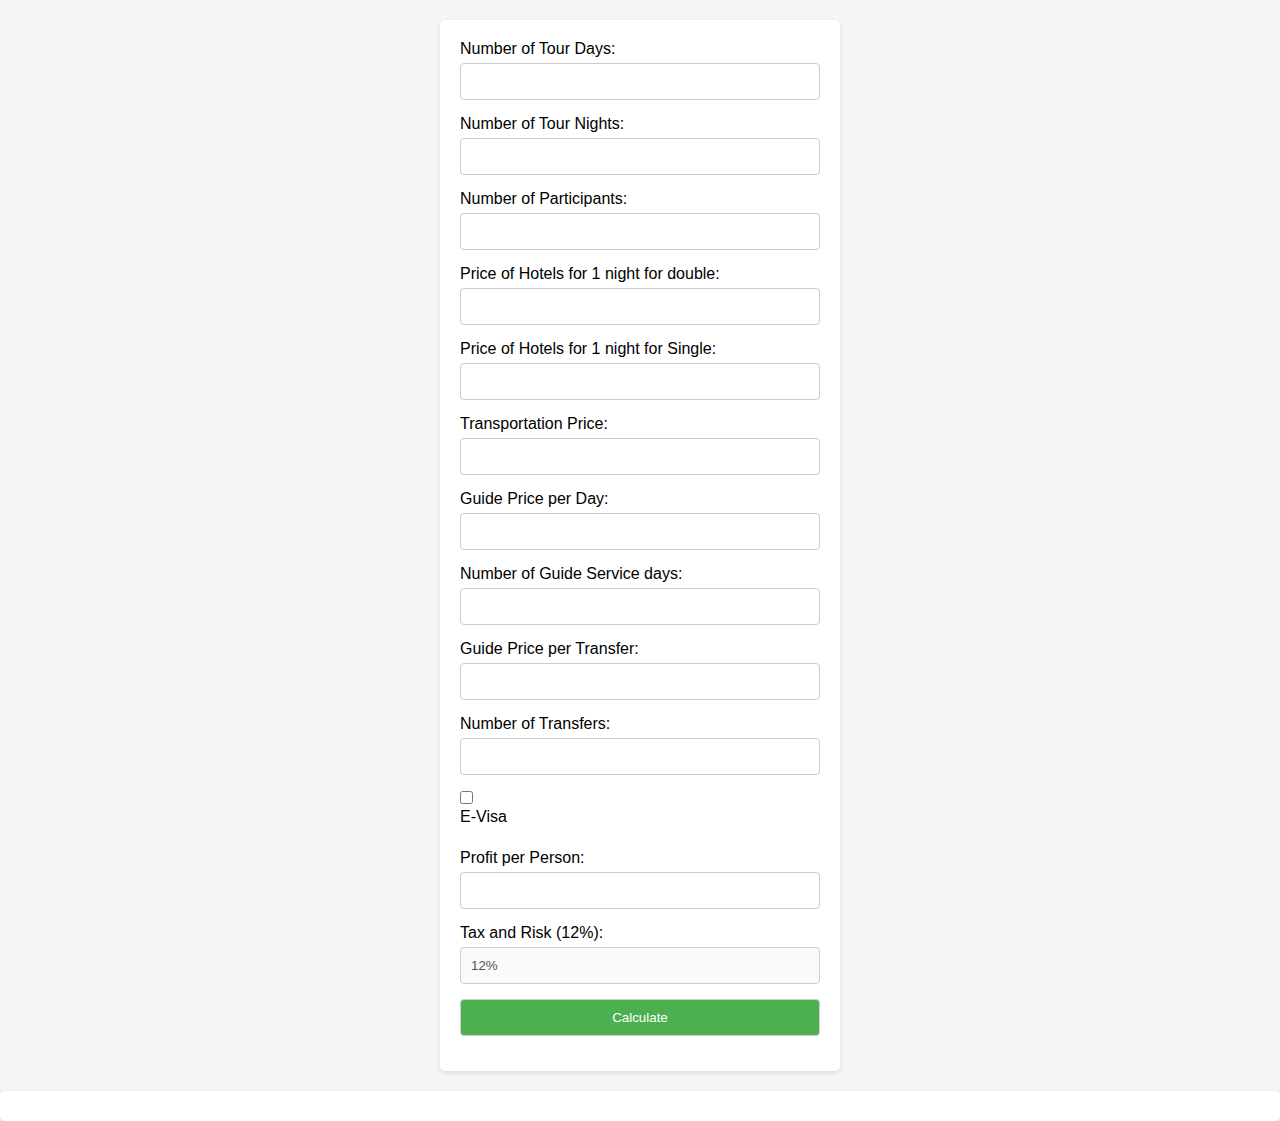
==== index.html @ 92c6bc34 "files" ====
<!DOCTYPE html>
<html lang="en">
  <head>
    <meta charset="UTF-8" />
    <meta name="viewport" content="width=device-width, initial-scale=1.0" />
    <title>Document</title>
    <link rel="stylesheet" href="style.css" />
  </head>
  <body>
    <form action="#" method="POST" id="tourForm">
      <label for="tourDays">Number of Tour Days:</label>
      <input type="number" id="tourDays" name="tourDays" /><br />

      <label for="tourNights">Number of Tour Nights:</label>
      <input type="number" id="tourNights" name="tourNights" /><br />

      <label for="numberOfParticipants">Number of Participants:</label>
      <input
        type="number"
        id="numberOfParticipants"
        name="numberOfParticipants"
      /><br />

      <label for="hotelPriceDouble"
        >Price of Hotels for 1 night for double:</label
      >
      <input
        type="number"
        id="hotelPriceDouble"
        name="hotelPriceDouble"
      /><br />

      <label for="hotelPriceSingle"
        >Price of Hotels for 1 night for Single:</label
      >
      <input
        type="number"
        id="hotelPriceSingle"
        name="hotelPriceSingle"
      /><br />

      <label for="transportationPrice">Transportation Price:</label>
      <input
        type="number"
        id="transportationPrice"
        name="transportationPrice"
      /><br />

      <label for="guidePricePerDay">Guide Price per Day:</label>
      <input
        type="number"
        id="guidePricePerDay"
        name="guidePricePerDay"
      /><br />

      <label for="numberOfGuideDays">Number of Guide Service days:</label>
      <input
        type="number"
        id="numberOfGuideDays"
        name="numberOfGuideDays"
      /><br />

      <label for="guidePricePerTransfer">Guide Price per Transfer:</label>
      <input
        type="number"
        id="guidePricePerTransfer"
        name="guidePricePerTransfer"
      /><br />

      <label for="numberOfTransfers">Number of Transfers:</label>
      <input
        type="number"
        id="numberOfTransfers"
        name="numberOfTransfers"
      /><br />

      <input type="checkbox" id="eVisa" name="eVisa" />
      <label for="eVisa">E-Visa</label><br />

      <label for="profitPerPerson">Profit per Person:</label>
      <input type="number" id="profitPerPerson" name="profitPerPerson" /><br />

      <label for="taxAndRisk">Tax and Risk (12%):</label>
      <input
        type="text"
        id="taxAndRisk"
        name="taxAndRisk"
        value="12%"
        disabled
      /><br />

      <button type="submit" class="submit">Calculate</button>
    </form>

    <div id="result">
      <p id="totalCost"></p>
      <p id="singleCost"></p>

      <p id="ss"></p>
      <p id="totalWithProfit"></p>
      <p id="singleWithProfit"></p>
    </div>

    <script src="script.js"></script>
  </body>
</html>
---- style.css ----
/* Reset default browser styles */
* {
  margin: 0;
  padding: 0;
  box-sizing: border-box;
}

body {
  font-family: Arial, sans-serif;
  background-color: #f5f5f5;
}

form {
  max-width: 400px;
  margin: 20px auto;
  padding: 20px;
  background-color: #fff;
  border-radius: 5px;
  box-shadow: 0 2px 5px rgba(0, 0, 0, 0.1);
}

form label {
  display: block;
  margin-bottom: 5px;
}

form input[type="number"],
form input[type="text"],
form button {
  width: 100%;
  padding: 10px;
  margin-bottom: 15px;
  border: 1px solid #ccc;
  border-radius: 4px;
  box-sizing: border-box;
}

form input[type="checkbox"] {
  margin-right: 5px;
}

form button {
  background-color: #4caf50;
  color: #fff;
  cursor: pointer;
}

form button:hover {
  background-color: #45a049;
}

#result {
  margin-top: 20px;
  padding: 10px;
  background-color: #fff;
  border-radius: 5px;
  box-shadow: 0 2px 5px rgba(0, 0, 0, 0.1);
}

#result p {
  margin-bottom: 10px;
}
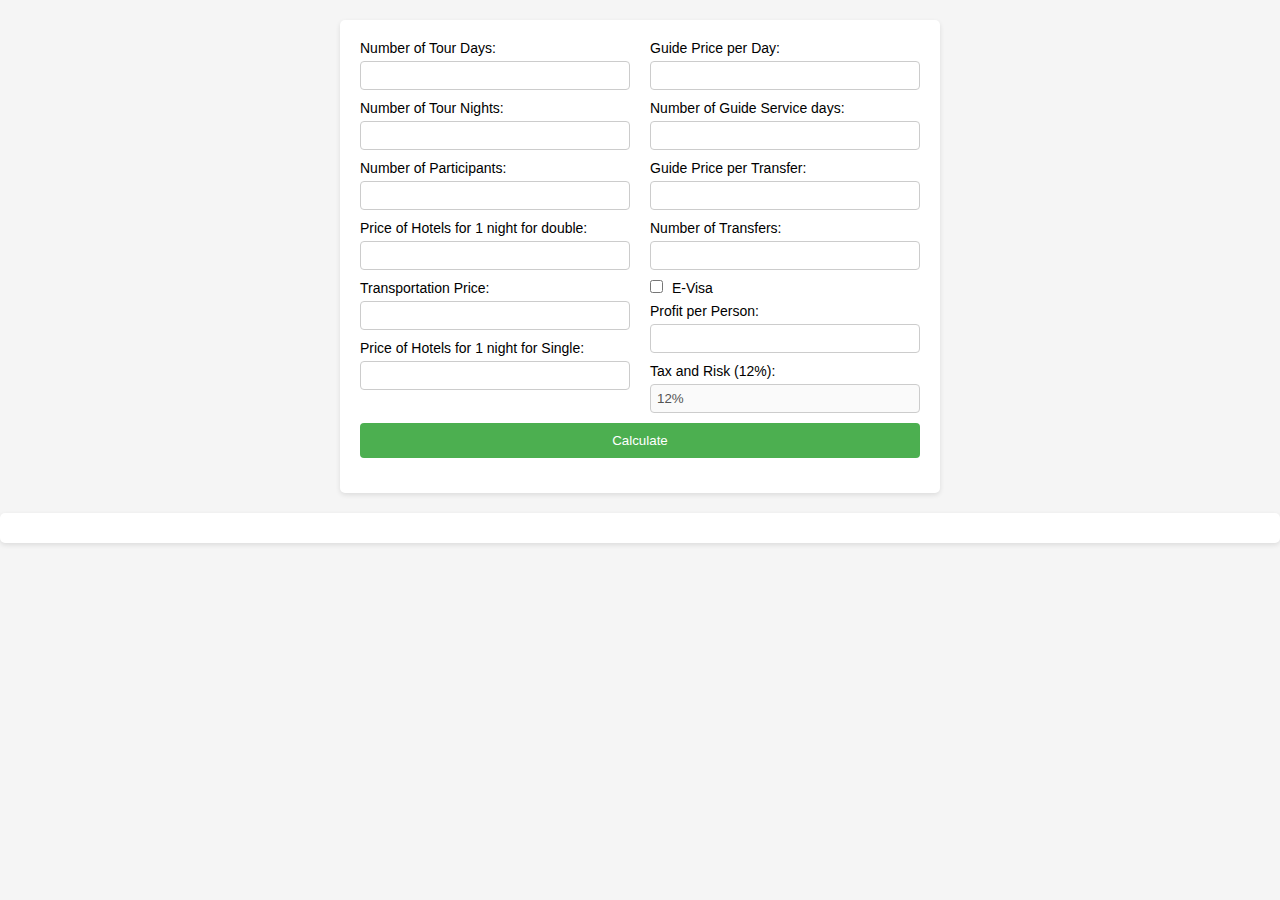
==== commit f64f9d6e: "style changed" ====
--- a/index.html
+++ b/index.html
@@ -8,86 +8,103 @@
   </head>
   <body>
     <form action="#" method="POST" id="tourForm">
-      <label for="tourDays">Number of Tour Days:</label>
-      <input type="number" id="tourDays" name="tourDays" /><br />
+      <div class="column">
+        <label for="tourDays">Number of Tour Days:</label>
+        <input type="number" id="tourDays" name="tourDays" required /><br />
 
-      <label for="tourNights">Number of Tour Nights:</label>
-      <input type="number" id="tourNights" name="tourNights" /><br />
+        <label for="tourNights">Number of Tour Nights:</label>
+        <input type="number" id="tourNights" name="tourNights" required /><br />
 
-      <label for="numberOfParticipants">Number of Participants:</label>
-      <input
-        type="number"
-        id="numberOfParticipants"
-        name="numberOfParticipants"
-      /><br />
+        <label for="numberOfParticipants">Number of Participants:</label>
+        <input
+          type="number"
+          id="numberOfParticipants"
+          name="numberOfParticipants"
+          required
+        /><br />
 
-      <label for="hotelPriceDouble"
-        >Price of Hotels for 1 night for double:</label
-      >
-      <input
-        type="number"
-        id="hotelPriceDouble"
-        name="hotelPriceDouble"
-      /><br />
+        <label for="hotelPriceDouble"
+          >Price of Hotels for 1 night for double:</label
+        >
+        <input
+          type="number"
+          id="hotelPriceDouble"
+          name="hotelPriceDouble"
+          required
+        /><br />
 
-      <label for="hotelPriceSingle"
-        >Price of Hotels for 1 night for Single:</label
-      >
-      <input
-        type="number"
-        id="hotelPriceSingle"
-        name="hotelPriceSingle"
-      /><br />
+        <label for="transportationPrice">Transportation Price:</label>
+        <input
+          type="number"
+          id="transportationPrice"
+          name="transportationPrice"
+          required
+        /><br />
 
-      <label for="transportationPrice">Transportation Price:</label>
-      <input
-        type="number"
-        id="transportationPrice"
-        name="transportationPrice"
-      /><br />
+        <label for="hotelPriceSingle"
+          >Price of Hotels for 1 night for Single:</label
+        >
+        <input
+          type="number"
+          id="hotelPriceSingle"
+          name="hotelPriceSingle"
+          required
+        /><br />
+      </div>
 
-      <label for="guidePricePerDay">Guide Price per Day:</label>
-      <input
-        type="number"
-        id="guidePricePerDay"
-        name="guidePricePerDay"
-      /><br />
+      <div class="column">
+        <label for="guidePricePerDay">Guide Price per Day:</label>
+        <input
+          type="number"
+          id="guidePricePerDay"
+          name="guidePricePerDay"
+          required
+        /><br />
 
-      <label for="numberOfGuideDays">Number of Guide Service days:</label>
-      <input
-        type="number"
-        id="numberOfGuideDays"
-        name="numberOfGuideDays"
-      /><br />
+        <label for="numberOfGuideDays">Number of Guide Service days:</label>
+        <input
+          type="number"
+          id="numberOfGuideDays"
+          name="numberOfGuideDays"
+          required
+        /><br />
 
-      <label for="guidePricePerTransfer">Guide Price per Transfer:</label>
-      <input
-        type="number"
-        id="guidePricePerTransfer"
-        name="guidePricePerTransfer"
-      /><br />
+        <label for="guidePricePerTransfer">Guide Price per Transfer:</label>
+        <input
+          type="number"
+          id="guidePricePerTransfer"
+          name="guidePricePerTransfer"
+          required
+        /><br />
 
-      <label for="numberOfTransfers">Number of Transfers:</label>
-      <input
-        type="number"
-        id="numberOfTransfers"
-        name="numberOfTransfers"
-      /><br />
+        <label for="numberOfTransfers">Number of Transfers:</label>
+        <input
+          type="number"
+          id="numberOfTransfers"
+          name="numberOfTransfers"
+          required
+        /><br />
 
-      <input type="checkbox" id="eVisa" name="eVisa" />
-      <label for="eVisa">E-Visa</label><br />
+        <input type="checkbox" id="eVisa" name="eVisa" />
+        <label id="eVisa" for="eVisa">E-Visa</label><br />
 
-      <label for="profitPerPerson">Profit per Person:</label>
-      <input type="number" id="profitPerPerson" name="profitPerPerson" /><br />
+        <label for="profitPerPerson">Profit per Person:</label>
+        <input
+          type="number"
+          id="profitPerPerson"
+          name="profitPerPerson"
+          required
+        /><br />
 
-      <label for="taxAndRisk">Tax and Risk (12%):</label>
-      <input
-        type="text"
-        id="taxAndRisk"
-        name="taxAndRisk"
-        value="12%"
-        disabled
-      /><br />
+        <label for="taxAndRisk">Tax and Risk (12%):</label>
+        <input
+          type="text"
+          id="taxAndRisk"
+          name="taxAndRisk"
+          value="12%"
+          disabled
+        /><br />
+      </div>
 
       <button type="submit" class="submit">Calculate</button>
     </form>
--- a/style.css
+++ b/style.css
@@ -1,4 +1,3 @@
-/* Reset default browser styles */
 * {
   margin: 0;
   padding: 0;
@@ -8,44 +7,62 @@
 body {
   font-family: Arial, sans-serif;
   background-color: #f5f5f5;
+  font-size: 14px;
 }
 
 form {
-  max-width: 400px;
+  max-width: 600px;
   margin: 20px auto;
   padding: 20px;
   background-color: #fff;
   border-radius: 5px;
   box-shadow: 0 2px 5px rgba(0, 0, 0, 0.1);
+  display: flex;
+  flex-wrap: wrap;
+  justify-content: space-between;
+}
+#eVisa {
+  display: inline;
+  width: auto;
 }
 
-form label {
+.column {
+  flex: 0 0 calc(50% - 10px);
+}
+
+.column label {
   display: block;
   margin-bottom: 5px;
 }
 
-form input[type="number"],
-form input[type="text"],
-form button {
+.column input[type="number"],
+.column input[type="text"],
+.column button,
+.column input[type="checkbox"] {
   width: 100%;
-  padding: 10px;
-  margin-bottom: 15px;
+  padding: 6px;
+  margin-bottom: 10px;
   border: 1px solid #ccc;
   border-radius: 4px;
   box-sizing: border-box;
 }
 
-form input[type="checkbox"] {
+.column input[type="checkbox"] {
   margin-right: 5px;
 }
 
-form button {
+button {
+  width: 100%;
+  padding: 10px;
+  margin-bottom: 15px;
+  border: none;
+  border-radius: 4px;
   background-color: #4caf50;
-  color: #fff;
+  color: white;
   cursor: pointer;
 }
 
-form button:hover {
+button:hover {
   background-color: #45a049;
 }
 
@@ -60,3 +77,7 @@
 #result p {
   margin-bottom: 10px;
 }
+
+.error {
+  border-color: red;
+}
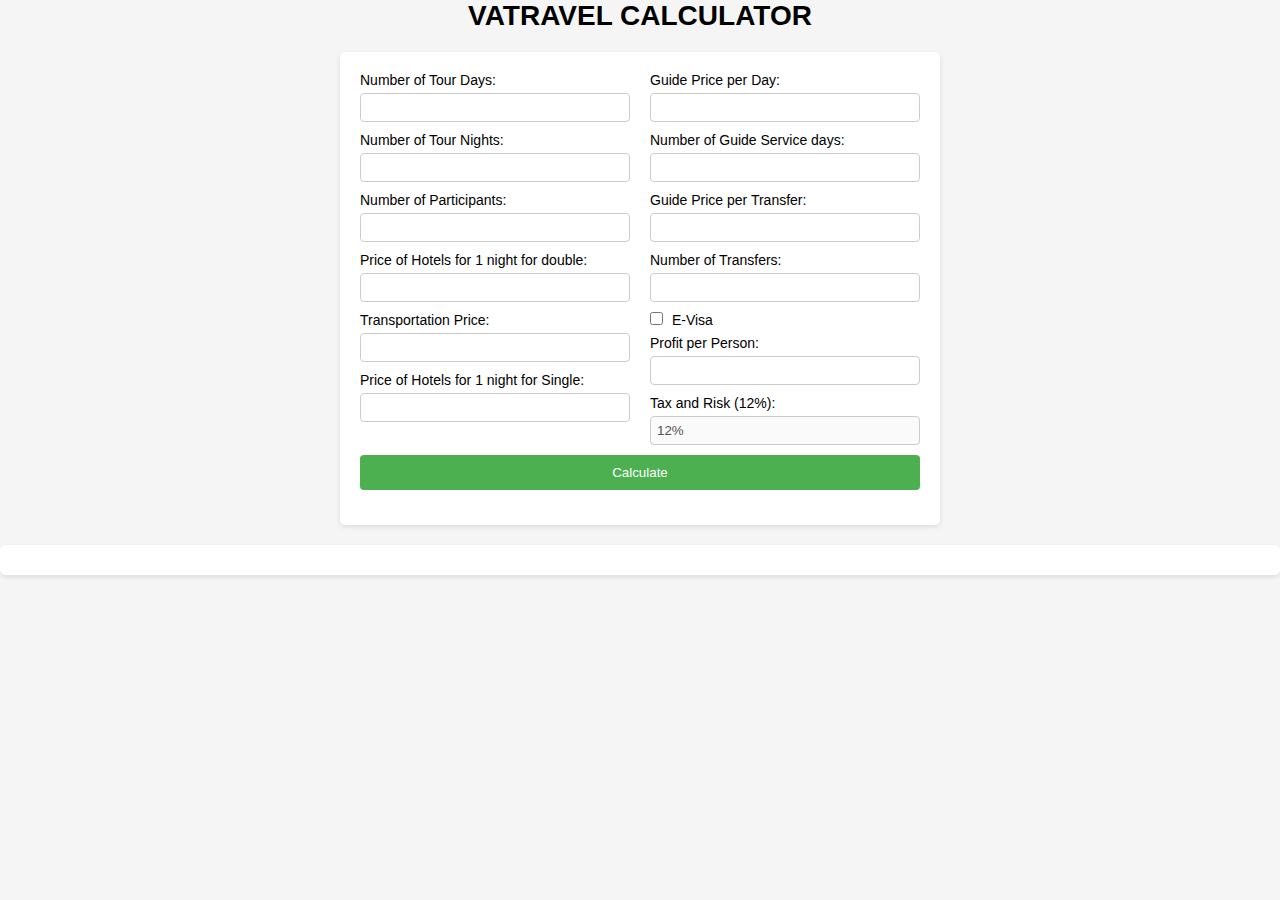
==== commit 3a47e617: "name added" ====
--- a/index.html
+++ b/index.html
@@ -3,10 +3,11 @@
   <head>
     <meta charset="UTF-8" />
     <meta name="viewport" content="width=device-width, initial-scale=1.0" />
-    <title>Document</title>
+    <title>VATRAVEL CALCULATOR</title>
     <link rel="stylesheet" href="style.css" />
   </head>
   <body>
+    <div class="name"><h1>VATRAVEL CALCULATOR</h1></div>
     <form action="#" method="POST" id="tourForm">
       <div class="column">
         <label for="tourDays">Number of Tour Days:</label>
--- a/style.css
+++ b/style.css
@@ -3,7 +3,13 @@
   padding: 0;
   box-sizing: border-box;
 }
-
+.name {
+  width: 100%;
+  display: flex;
+}
+h1 {
+  margin: 0 auto;
+}
 body {
   font-family: Arial, sans-serif;
   background-color: #f5f5f5;
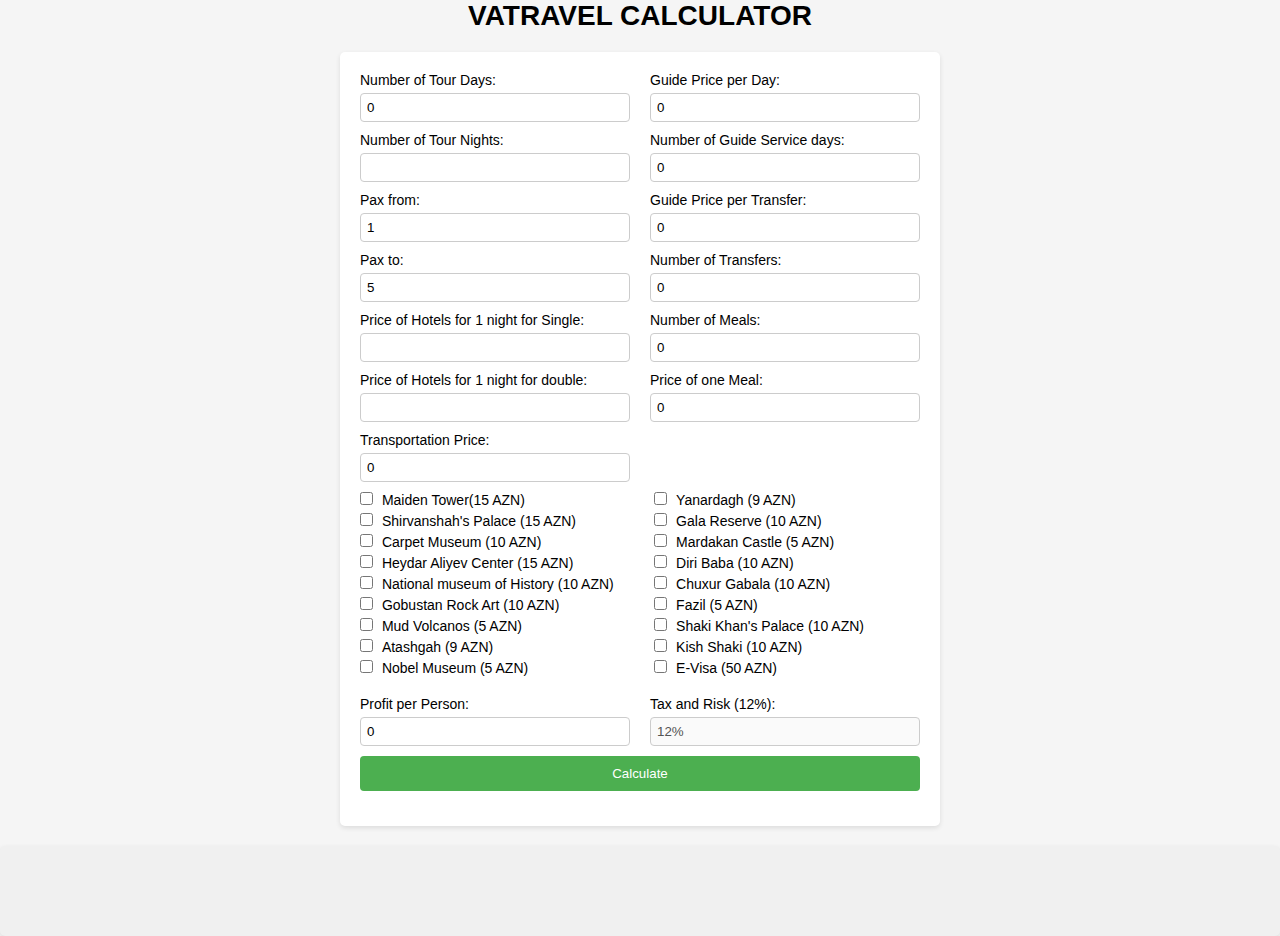
==== commit 7b377bd9: "some changes made" ====
--- a/index.html
+++ b/index.html
@@ -11,19 +11,37 @@
     <form action="#" method="POST" id="tourForm">
       <div class="column">
         <label for="tourDays">Number of Tour Days:</label>
-        <input type="number" id="tourDays" name="tourDays" required /><br />
+        <input type="number" id="tourDays" name="tourDays" value="0" /><br />
 
         <label for="tourNights">Number of Tour Nights:</label>
         <input type="number" id="tourNights" name="tourNights" required /><br />
 
-        <label for="numberOfParticipants">Number of Participants:</label>
-        <input
-          type="number"
-          id="numberOfParticipants"
-          name="numberOfParticipants"
-          required
-        /><br />
-
+        <label for="minParticipants">Pax from:</label>
+        <input
+          type="number"
+          id="minParticipants"
+          name="minParticipants"
+          value="1"
+          required
+        /><br />
+
+        <label for="maxParticipants">Pax to:</label>
+        <input
+          type="number"
+          id="maxParticipants"
+          name="maxParticipants"
+          value="5"
+          required
+        /><br />
+        <label for="hotelPriceSingle"
+          >Price of Hotels for 1 night for Single:</label
+        >
+        <input
+          type="number"
+          id="hotelPriceSingle"
+          name="hotelPriceSingle"
+          required
+        /><br />
         <label for="hotelPriceDouble"
           >Price of Hotels for 1 night for double:</label
         >
@@ -33,22 +51,12 @@
           name="hotelPriceDouble"
           required
         /><br />
-
         <label for="transportationPrice">Transportation Price:</label>
         <input
           type="number"
           id="transportationPrice"
           name="transportationPrice"
-          required
-        /><br />
-
-        <label for="hotelPriceSingle"
-          >Price of Hotels for 1 night for Single:</label
-        >
-        <input
-          type="number"
-          id="hotelPriceSingle"
-          name="hotelPriceSingle"
+          value="0"
           required
         /><br />
       </div>
@@ -59,6 +67,7 @@
           type="number"
           id="guidePricePerDay"
           name="guidePricePerDay"
+          value="0"
           required
         /><br />
 
@@ -67,6 +76,7 @@
           type="number"
           id="numberOfGuideDays"
           name="numberOfGuideDays"
+          value="0"
           required
         /><br />
 
@@ -75,6 +85,7 @@
           type="number"
           id="guidePricePerTransfer"
           name="guidePricePerTransfer"
+          value="0"
           required
         /><br />
 
@@ -84,19 +95,123 @@
           id="numberOfTransfers"
           name="numberOfTransfers"
           required
-        /><br />
-
-        <input type="checkbox" id="eVisa" name="eVisa" />
-        <label id="eVisa" for="eVisa">E-Visa</label><br />
-
+          value="0"
+        /><br />
+        <label for="numberOfMeals">Number of Meals:</label>
+        <input
+          type="number"
+          id="numberOfMeals"
+          name="numberOfMeals"
+          required
+          value="0"
+        /><br />
+        <label for="priceOfMeals">Price of one Meal:</label>
+        <input
+          type="number"
+          id="priceOfMeals"
+          name="priceOfMeals"
+          required
+          value="0"
+        /><br />
+      </div>
+
+      <div class="museums">
+        <div class="left">
+          <input type="checkbox" id="maidenTower" name="museums" value="15" />
+          <label for="maidenTower">Maiden Tower(15 AZN)</label><br />
+
+          <input
+            type="checkbox"
+            id="shirvanshahPalace"
+            name="museums"
+            value="15"
+          />
+          <label for="shirvanshahPalace">Shirvanshah's Palace (15 AZN)</label
+          ><br />
+
+          <input type="checkbox" id="carpetMuseum" name="museums" value="10" />
+          <label for="carpetMuseum">Carpet Museum (10 AZN)</label><br />
+
+          <input
+            type="checkbox"
+            id="heydarAliyevCenter"
+            name="museums"
+            value="15"
+          />
+          <label for="heydarAliyevCenter">Heydar Aliyev Center (15 AZN)</label
+          ><br />
+
+          <input
+            type="checkbox"
+            id="nationalMuseumHistory"
+            name="museums"
+            value="10"
+          />
+          <label for="nationalMuseumHistory"
+            >National museum of History (10 AZN)</label
+          ><br />
+
+          <input
+            type="checkbox"
+            id="gobustanRockArt"
+            name="museums"
+            value="10"
+          />
+          <label for="gobustanRockArt">Gobustan Rock Art (10 AZN)</label><br />
+
+          <input type="checkbox" id="mudVolcanos" name="museums" value="5" />
+          <label for="mudVolcanos">Mud Volcanos (5 AZN) </label><br />
+
+          <input type="checkbox" id="atashgah" name="museums" value="9" />
+          <label for="atashgah">Atashgah (9 AZN) </label><br />
+          <input type="checkbox" id="nobel" name="museums" value="5" />
+          <label for="nobel">Nobel Museum (5 AZN) </label>
+        </div>
+        <div class="right">
+          <input type="checkbox" id="yanardagh" name="museums" value="9" />
+          <label for="yanardagh">Yanardagh (9 AZN)</label><br />
+
+          <input type="checkbox" id="galaReserve" name="museums" value="10" />
+          <label for="galaReserve">Gala Reserve (10 AZN)</label><br />
+
+          <input type="checkbox" id="mardakanCastle" name="museums" value="5" />
+          <label for="mardakanCastle">Mardakan Castle (5 AZN) </label><br />
+
+          <input type="checkbox" id="diriBaba" name="museums" value="10" />
+          <label for="diriBaba">Diri Baba (10 AZN)</label><br />
+
+          <input type="checkbox" id="chuxurGabala" name="museums" value="10" />
+          <label for="chuxurGabala">Chuxur Gabala (10 AZN)</label><br />
+
+          <input type="checkbox" id="fazil" name="museums" value="5" />
+          <label for="fazil">Fazil (5 AZN)</label><br />
+
+          <input
+            type="checkbox"
+            id="shakiKhansPalace"
+            name="museums"
+            value="10"
+          />
+          <label for="shakiKhansPalace">Shaki Khan's Palace (10 AZN) </label
+          ><br />
+
+          <input type="checkbox" id="kishShaki" name="museums" value="10" />
+          <label for="kishShaki">Kish Shaki (10 AZN)</label><br />
+          <input type="checkbox" id="eVisa" name="museums" value="50" />
+          <label for="eVisa">E-Visa (50 AZN) </label><br />
+        </div>
+      </div>
+      <div class="column">
         <label for="profitPerPerson">Profit per Person:</label>
         <input
           type="number"
           id="profitPerPerson"
           name="profitPerPerson"
-          required
-        /><br />
-
+          value="0"
+          required
+        /><br />
+      </div>
+      <div class="column">
         <label for="taxAndRisk">Tax and Risk (12%):</label>
         <input
           type="text"
@@ -106,7 +221,6 @@
           disabled
         /><br />
       </div>
-
       <button type="submit" class="submit">Calculate</button>
     </form>
 
--- a/style.css
+++ b/style.css
@@ -1,4 +1,4 @@
-* {
+/* * {
   margin: 0;
   padding: 0;
   box-sizing: border-box;
@@ -27,9 +27,14 @@
   flex-wrap: wrap;
   justify-content: space-between;
 }
-#eVisa {
-  display: inline;
-  width: auto;
+
+input[type="checkbox"] {
+  margin-right: 5px;
+}
+
+label {
+  display: inline-block;
+  margin-bottom: 5px;
 }
 
 .column {
@@ -52,7 +57,12 @@
   border-radius: 4px;
   box-sizing: border-box;
 }
-
+.museums {
+  width: 90%;
+  display: flex;
+  justify-content: space-between;
+  margin-bottom: 15px;
+}
 .column input[type="checkbox"] {
   margin-right: 5px;
 }
@@ -87,3 +97,116 @@
 .error {
   border-color: red;
 }
+ */
+* {
+  margin: 0;
+  padding: 0;
+  box-sizing: border-box;
+}
+
+.name {
+  width: 100%;
+  display: flex;
+}
+
+h1 {
+  margin: 0 auto;
+}
+
+body {
+  font-family: Arial, sans-serif;
+  background-color: #f5f5f5;
+  font-size: 14px;
+}
+
+form {
+  max-width: 600px;
+  margin: 20px auto;
+  padding: 20px;
+  background-color: #fff;
+  border-radius: 5px;
+  box-shadow: 0 2px 5px rgba(0, 0, 0, 0.1);
+  display: flex;
+  flex-wrap: wrap;
+  justify-content: space-between;
+}
+
+input[type="checkbox"] {
+  margin-right: 5px;
+}
+
+label {
+  display: inline-block;
+  margin-bottom: 5px;
+}
+
+.column {
+  flex: 0 0 calc(50% - 10px);
+}
+
+.column label {
+  display: block;
+  margin-bottom: 5px;
+}
+
+.column input[type="number"],
+.column input[type="text"],
+.column button,
+.column input[type="checkbox"] {
+  width: 100%;
+  padding: 6px;
+  margin-bottom: 10px;
+  border: 1px solid #ccc;
+  border-radius: 4px;
+  box-sizing: border-box;
+}
+
+.museums {
+  width: 90%;
+  display: flex;
+  justify-content: space-between;
+  margin-bottom: 15px;
+}
+
+.column input[type="checkbox"] {
+  margin-right: 5px;
+}
+
+button {
+  width: 100%;
+  padding: 10px;
+  margin-bottom: 15px;
+  border: none;
+  border-radius: 4px;
+  background-color: #4caf50;
+  color: white;
+  cursor: pointer;
+}
+
+button:hover {
+  background-color: #45a049;
+}
+
+#result {
+  margin-top: 20px;
+  padding: 20px;
+  background-color: #f0f0f0;
+  border-radius: 5px;
+  box-shadow: 0 2px 5px rgba(0, 0, 0, 0.1);
+  display: flex;
+  justify-content: center;
+  align-items: center;
+  flex-direction: column;
+}
+
+#result p {
+  margin-bottom: 10px;
+}
+
+#error {
+  color: red;
+}
+
+.success {
+  color: green;
+}
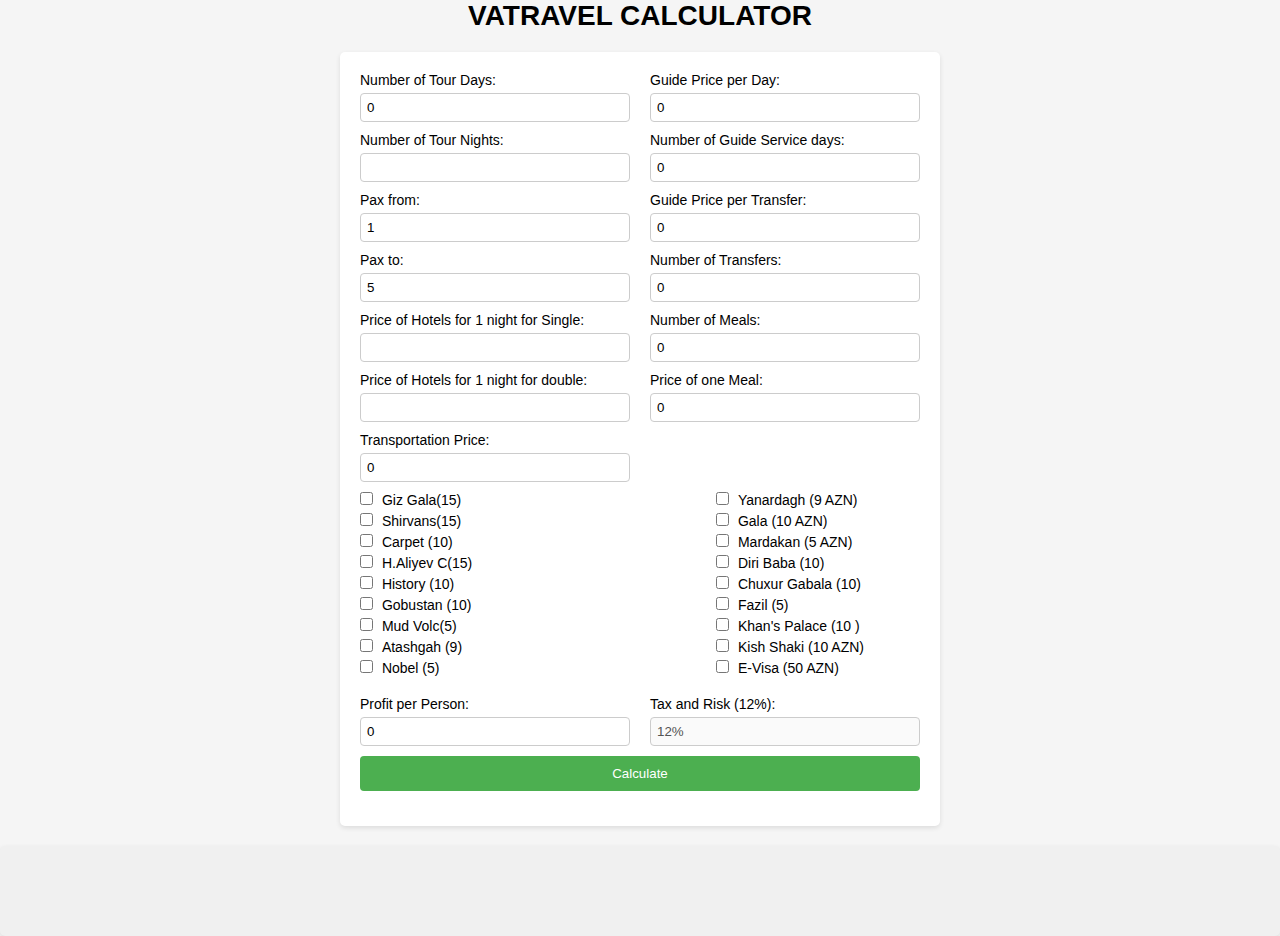
==== commit 7eb902ed: "adjusted mobile version" ====
--- a/index.html
+++ b/index.html
@@ -118,7 +118,7 @@
       <div class="museums">
         <div class="left">
           <input type="checkbox" id="maidenTower" name="museums" value="15" />
-          <label for="maidenTower">Maiden Tower(15 AZN)</label><br />
+          <label for="maidenTower">Giz Gala(15)</label><br />
 
           <input
             type="checkbox"
@@ -126,11 +126,10 @@
             name="museums"
             value="15"
           />
-          <label for="shirvanshahPalace">Shirvanshah's Palace (15 AZN)</label
-          ><br />
+          <label for="shirvanshahPalace">Shirvans(15)</label><br />
 
           <input type="checkbox" id="carpetMuseum" name="museums" value="10" />
-          <label for="carpetMuseum">Carpet Museum (10 AZN)</label><br />
+          <label for="carpetMuseum">Carpet (10)</label><br />
 
           <input
             type="checkbox"
@@ -138,8 +137,7 @@
             name="museums"
             value="15"
           />
-          <label for="heydarAliyevCenter">Heydar Aliyev Center (15 AZN)</label
-          ><br />
+          <label for="heydarAliyevCenter">H.Aliyev C(15)</label><br />
 
           <input
             type="checkbox"
@@ -147,9 +145,7 @@
             name="museums"
             value="10"
           />
-          <label for="nationalMuseumHistory"
-            >National museum of History (10 AZN)</label
-          ><br />
+          <label for="nationalMuseumHistory">History (10)</label><br />
 
           <input
             type="checkbox"
@@ -157,34 +153,34 @@
             name="museums"
             value="10"
           />
-          <label for="gobustanRockArt">Gobustan Rock Art (10 AZN)</label><br />
+          <label for="gobustanRockArt">Gobustan (10)</label><br />
 
           <input type="checkbox" id="mudVolcanos" name="museums" value="5" />
-          <label for="mudVolcanos">Mud Volcanos (5 AZN) </label><br />
+          <label for="mudVolcanos">Mud Volc(5) </label><br />
 
           <input type="checkbox" id="atashgah" name="museums" value="9" />
-          <label for="atashgah">Atashgah (9 AZN) </label><br />
+          <label for="atashgah">Atashgah (9) </label><br />
           <input type="checkbox" id="nobel" name="museums" value="5" />
-          <label for="nobel">Nobel Museum (5 AZN) </label>
+          <label for="nobel">Nobel (5) </label>
         </div>
         <div class="right">
           <input type="checkbox" id="yanardagh" name="museums" value="9" />
           <label for="yanardagh">Yanardagh (9 AZN)</label><br />
 
           <input type="checkbox" id="galaReserve" name="museums" value="10" />
-          <label for="galaReserve">Gala Reserve (10 AZN)</label><br />
+          <label for="galaReserve">Gala (10 AZN)</label><br />
 
           <input type="checkbox" id="mardakanCastle" name="museums" value="5" />
-          <label for="mardakanCastle">Mardakan Castle (5 AZN) </label><br />
+          <label for="mardakanCastle">Mardakan (5 AZN) </label><br />
 
           <input type="checkbox" id="diriBaba" name="museums" value="10" />
-          <label for="diriBaba">Diri Baba (10 AZN)</label><br />
+          <label for="diriBaba">Diri Baba (10)</label><br />
 
           <input type="checkbox" id="chuxurGabala" name="museums" value="10" />
-          <label for="chuxurGabala">Chuxur Gabala (10 AZN)</label><br />
+          <label for="chuxurGabala">Chuxur Gabala (10)</label><br />
 
           <input type="checkbox" id="fazil" name="museums" value="5" />
-          <label for="fazil">Fazil (5 AZN)</label><br />
+          <label for="fazil">Fazil (5)</label><br />
 
           <input
             type="checkbox"
@@ -192,8 +188,7 @@
             name="museums"
             value="10"
           />
-          <label for="shakiKhansPalace">Shaki Khan's Palace (10 AZN) </label
-          ><br />
+          <label for="shakiKhansPalace">Khan's Palace (10 ) </label><br />
 
           <input type="checkbox" id="kishShaki" name="museums" value="10" />
           <label for="kishShaki">Kish Shaki (10 AZN)</label><br />
--- a/style.css
+++ b/style.css
@@ -1,103 +1,3 @@
-/* * {
-  margin: 0;
-  padding: 0;
-  box-sizing: border-box;
-}
-.name {
-  width: 100%;
-  display: flex;
-}
-h1 {
-  margin: 0 auto;
-}
-body {
-  font-family: Arial, sans-serif;
-  background-color: #f5f5f5;
-  font-size: 14px;
-}
-
-form {
-  max-width: 600px;
-  margin: 20px auto;
-  padding: 20px;
-  background-color: #fff;
-  border-radius: 5px;
-  box-shadow: 0 2px 5px rgba(0, 0, 0, 0.1);
-  display: flex;
-  flex-wrap: wrap;
-  justify-content: space-between;
-}
-
-input[type="checkbox"] {
-  margin-right: 5px;
-}
-
-label {
-  display: inline-block;
-  margin-bottom: 5px;
-}
-
-.column {
-  flex: 0 0 calc(50% - 10px);
-}
-
-.column label {
-  display: block;
-  margin-bottom: 5px;
-}
-
-.column input[type="number"],
-.column input[type="text"],
-.column button,
-.column input[type="checkbox"] {
-  width: 100%;
-  padding: 6px;
-  margin-bottom: 10px;
-  border: 1px solid #ccc;
-  border-radius: 4px;
-  box-sizing: border-box;
-}
-.museums {
-  width: 90%;
-  display: flex;
-  justify-content: space-between;
-  margin-bottom: 15px;
-}
-.column input[type="checkbox"] {
-  margin-right: 5px;
-}
-
-button {
-  width: 100%;
-  padding: 10px;
-  margin-bottom: 15px;
-  border: none;
-  border-radius: 4px;
-  background-color: #4caf50;
-  color: white;
-  cursor: pointer;
-}
-
-button:hover {
-  background-color: #45a049;
-}
-
-#result {
-  margin-top: 20px;
-  padding: 10px;
-  background-color: #fff;
-  border-radius: 5px;
-  box-shadow: 0 2px 5px rgba(0, 0, 0, 0.1);
-}
-
-#result p {
-  margin-bottom: 10px;
-}
-
-.error {
-  border-color: red;
-}
- */
 * {
   margin: 0;
   padding: 0;
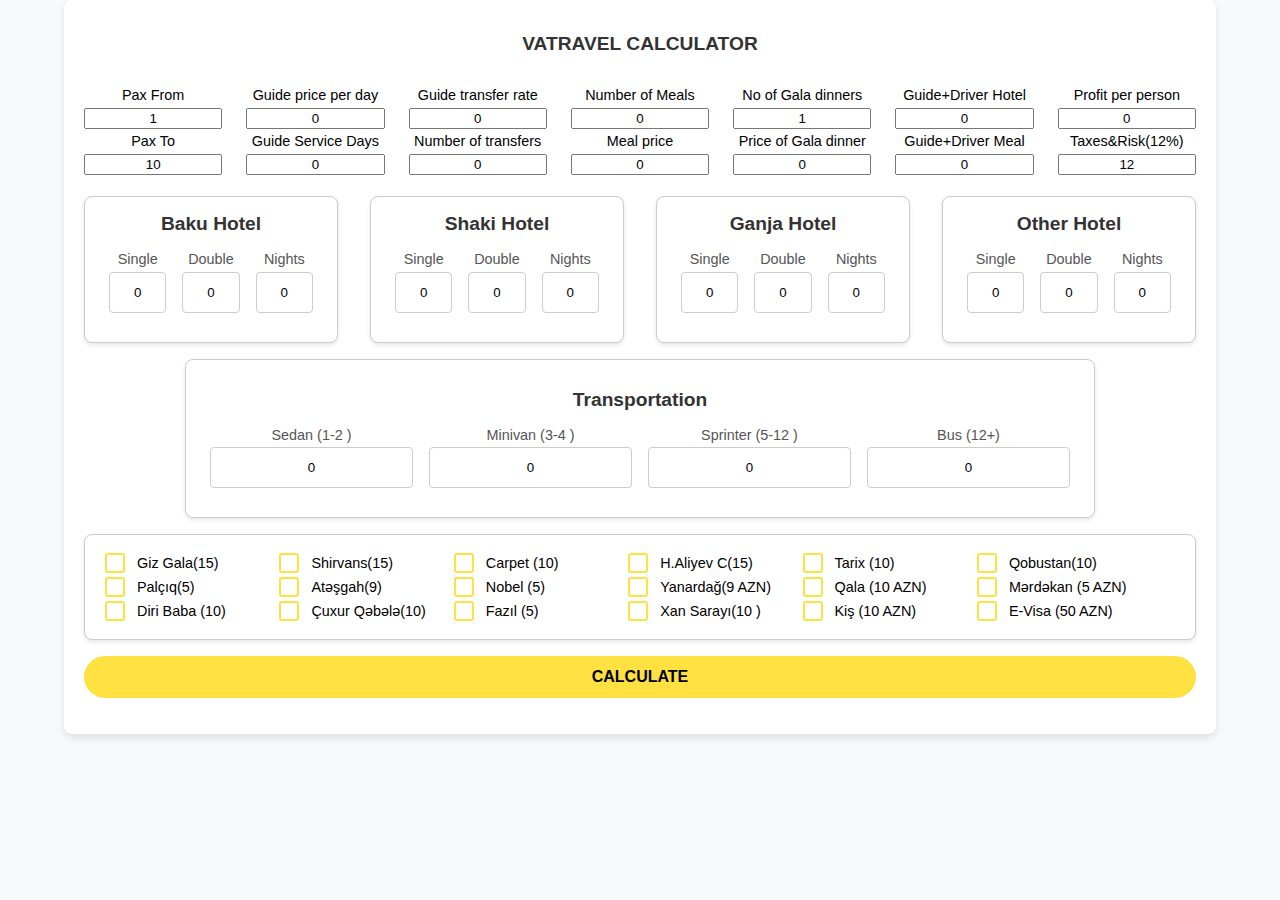
==== commit fd712592: "totally changed" ====
--- a/index.html
+++ b/index.html
@@ -4,230 +4,318 @@
     <meta charset="UTF-8" />
     <meta name="viewport" content="width=device-width, initial-scale=1.0" />
     <title>VATRAVEL CALCULATOR</title>
-    <link rel="stylesheet" href="style.css" />
+    <link rel="stylesheet" href="test.css" />
   </head>
   <body>
-    <div class="name"><h1>VATRAVEL CALCULATOR</h1></div>
-    <form action="#" method="POST" id="tourForm">
-      <div class="column">
-        <label for="tourDays">Number of Tour Days:</label>
-        <input type="number" id="tourDays" name="tourDays" value="0" /><br />
-
-        <label for="tourNights">Number of Tour Nights:</label>
-        <input type="number" id="tourNights" name="tourNights" required /><br />
-
-        <label for="minParticipants">Pax from:</label>
-        <input
-          type="number"
-          id="minParticipants"
-          name="minParticipants"
-          value="1"
-          required
-        /><br />
-
-        <label for="maxParticipants">Pax to:</label>
-        <input
-          type="number"
-          id="maxParticipants"
-          name="maxParticipants"
-          value="5"
-          required
-        /><br />
-        <label for="hotelPriceSingle"
-          >Price of Hotels for 1 night for Single:</label
-        >
-        <input
-          type="number"
-          id="hotelPriceSingle"
-          name="hotelPriceSingle"
-          required
-        /><br />
-        <label for="hotelPriceDouble"
-          >Price of Hotels for 1 night for double:</label
-        >
-        <input
-          type="number"
-          id="hotelPriceDouble"
-          name="hotelPriceDouble"
-          required
-        /><br />
-        <label for="transportationPrice">Transportation Price:</label>
-        <input
-          type="number"
-          id="transportationPrice"
-          name="transportationPrice"
-          value="0"
-          required
-        /><br />
+    <div class="container">
+      <h1>VATRAVEL CALCULATOR</h1>
+      <form action="submit" id="tourForm">
+        <div class="formContainer">
+          <div class="firstPart">
+            <div class="pax">
+              <label for="paxFrom">Pax From</label><br />
+              <input type="number" id="paxFrom" value="1" /><br />
+              <label for="paxTo">Pax To</label><br />
+              <input type="number" id="paxTo" value="10" />
+            </div>
+            <div class="guide">
+              <label for="guidePerday">Guide price per day</label><br />
+              <input type="number" id="guidePerday" value="0" /><br />
+              <label for="guideDays">Guide Service Days</label><br />
+              <input type="number" id="guideDays" value="0" />
+            </div>
+            <div class="guideTransfer">
+              <label for="transferRate">Guide transfer rate</label><br />
+              <input type="number" id="transferRate" value="0" /><br />
+              <label for="numberOfTransfers">Number of transfers</label><br />
+              <input type="number" id="numberOfTransfers" value="0" />
+            </div>
+            <div class="meals">
+              <label for="mealQuantity">Number of Meals</label><br />
+              <input type="number" id="mealQuantity" value="0" /><br />
+              <label for="mealPrice">Meal price</label><br />
+              <input type="number" id="mealPrice" value="0" />
+            </div>
+            <div class="galaDinner">
+              <label for="galaDinner">No of Gala dinners</label><br />
+              <input type="number" id="galaDinner" value="1" /><br />
+              <label for="galaDinnerPrice">Price of Gala dinner</label><br />
+              <input type="number" id="galaDinnerPrice" value="0" />
+            </div>
+            <div class="guideDriverExpenses">
+              <label for="guideDriverHotel">Guide+Driver Hotel</label><br />
+              <input type="number" id="guideDriverHotel" value="0" /><br />
+              <label for="guideDriverMeal">Guide+Driver Meal</label><br />
+              <input type="number" id="guideDriverMeal" value="0" />
+            </div>
+            <div class="profit">
+              <label for="profit">Profit per person</label><br />
+              <input type="number" id="profit" value="0" />
+              <label for="taxAndRisk">Taxes&Risk(12%)</label><br />
+              <input type="number" value="12" readonly />
+            </div>
+          </div>
+          <div class="hotels">
+            <div class="hotelSection">
+              <h1>Baku Hotel</h1>
+              <div class="hotelDetails">
+                <div class="single">
+                  <label for="bakuSingle">Single</label><br />
+                  <input
+                    type="number"
+                    id="bakuSingle"
+                    value="0"
+                    class="hotelSingle"
+                  />
+                </div>
+                <div class="double">
+                  <label for="bakuDouble">Double</label><br />
+                  <input
+                    type="number"
+                    id="bakuDouble"
+                    value="0"
+                    class="hotelDouble"
+                  />
+                </div>
+                <div class="nights">
+                  <label for="bakuNights">Nights</label><br />
+                  <input
+                    type="number"
+                    id="bakuNights"
+                    value="0"
+                    class="hotelNights"
+                  />
+                </div>
+              </div>
+            </div>
+            <div class="hotelSection">
+              <h1>Shaki Hotel</h1>
+              <div class="hotelDetails">
+                <div class="single">
+                  <label for="shakiSingle">Single</label><br />
+                  <input
+                    type="number"
+                    id="shakiSingle"
+                    value="0"
+                    class="hotelSingle"
+                  />
+                </div>
+                <div class="double">
+                  <label for="shakiDouble">Double</label><br />
+                  <input
+                    type="number"
+                    id="shakiDouble"
+                    value="0"
+                    class="hotelDouble"
+                  />
+                </div>
+                <div class="nights">
+                  <label for="shakiNights">Nights</label><br />
+                  <input
+                    type="number"
+                    id="shakiNights"
+                    value="0"
+                    class="hotelNights"
+                  />
+                </div>
+              </div>
+            </div>
+            <div class="hotelSection">
+              <h1>Ganja Hotel</h1>
+              <div class="hotelDetails">
+                <div class="single">
+                  <label for="ganjaSingle">Single</label><br />
+                  <input
+                    type="number"
+                    id="ganjaSingle"
+                    value="0"
+                    class="hotelSingle"
+                  />
+                </div>
+                <div class="double">
+                  <label for="ganjaDouble">Double</label><br />
+                  <input
+                    type="number"
+                    id="ganjaDouble"
+                    value="0"
+                    class="hotelDouble"
+                  />
+                </div>
+                <div class="nights">
+                  <label for="ganjaNights">Nights</label><br />
+                  <input
+                    type="number"
+                    id="ganjaNights"
+                    value="0"
+                    class="hotelNights"
+                  />
+                </div>
+              </div>
+            </div>
+            <div class="hotelSection">
+              <h1>Other Hotel</h1>
+              <div class="hotelDetails">
+                <div class="single">
+                  <label for="otherSingle">Single</label><br />
+                  <input
+                    type="number"
+                    id="otherSingle"
+                    value="0"
+                    class="hotelSingle"
+                  />
+                </div>
+                <div class="double">
+                  <label for="otherDouble">Double</label><br />
+                  <input
+                    type="number"
+                    id="otherDouble"
+                    value="0"
+                    class="hotelDouble"
+                  />
+                </div>
+                <div class="nights">
+                  <label for="otherNights">Nights</label><br />
+                  <input
+                    type="number"
+                    id="otherNights"
+                    value="0"
+                    class="hotelNights"
+                  />
+                </div>
+              </div>
+            </div>
+          </div>
+
+          <div class="transportation">
+            <h1>Transportation</h1>
+            <div class="cars">
+              <div class="sedan">
+                <label for="sedan">Sedan (1-2 )</label><br />
+                <input type="number" id="sedan" value="0" />
+              </div>
+              <div class="minivan">
+                <label for="minivan">Minivan (3-4 )</label><br />
+                <input type="number" id="minivan" value="0" />
+              </div>
+              <div class="sprinter">
+                <label for="sprinter">Sprinter (5-12 )</label><br />
+                <input type="number" id="sprinter" value="0" />
+              </div>
+              <div class="bus">
+                <label for="bus">Bus (12+)</label><br />
+                <input type="number" id="bus" value="0" />
+              </div>
+            </div>
+          </div>
+
+          <div class="museums">
+            <input type="checkbox" id="maidenTower" name="museums" value="15" />
+            <label for="maidenTower">Giz Gala(15)</label><br />
+
+            <input
+              type="checkbox"
+              id="shirvanshahPalace"
+              name="museums"
+              value="15"
+            />
+            <label for="shirvanshahPalace">Shirvans(15)</label><br />
+
+            <input
+              type="checkbox"
+              id="carpetMuseum"
+              name="museums"
+              value="10"
+            />
+            <label for="carpetMuseum">Carpet (10)</label><br />
+
+            <input
+              type="checkbox"
+              id="heydarAliyevCenter"
+              name="museums"
+              value="15"
+            />
+            <label for="heydarAliyevCenter">H.Aliyev C(15)</label><br />
+
+            <input
+              type="checkbox"
+              id="nationalMuseumHistory"
+              name="museums"
+              value="10"
+            />
+            <label for="nationalMuseumHistory">Tarix (10)</label><br />
+
+            <input
+              type="checkbox"
+              id="gobustanRockArt"
+              name="museums"
+              value="10"
+            />
+            <label for="gobustanRockArt">Qobustan(10)</label><br />
+
+            <input type="checkbox" id="mudVolcanos" name="museums" value="5" />
+            <label for="mudVolcanos">Palçıq(5) </label><br />
+
+            <input type="checkbox" id="atashgah" name="museums" value="9" />
+            <label for="atashgah">Atəşgah(9) </label><br />
+
+            <input type="checkbox" id="nobel" name="museums" value="5" />
+            <label for="nobel">Nobel (5) </label><br />
+
+            <input type="checkbox" id="yanardagh" name="museums" value="9" />
+            <label for="yanardagh">Yanardağ(9 AZN)</label><br />
+
+            <input type="checkbox" id="galaReserve" name="museums" value="10" />
+            <label for="galaReserve">Qala (10 AZN)</label><br />
+
+            <input
+              type="checkbox"
+              id="mardakanCastle"
+              name="museums"
+              value="5"
+            />
+            <label for="mardakanCastle">Mərdəkan (5 AZN) </label><br />
+
+            <input type="checkbox" id="diriBaba" name="museums" value="10" />
+            <label for="diriBaba">Diri Baba (10)</label><br />
+
+            <input
+              type="checkbox"
+              id="chuxurGabala"
+              name="museums"
+              value="10"
+            />
+            <label for="chuxurGabala">Çuxur Qəbələ(10)</label><br />
+
+            <input type="checkbox" id="fazil" name="museums" value="5" />
+            <label for="fazil">Fazıl (5)</label><br />
+
+            <input
+              type="checkbox"
+              id="shakiKhansPalace"
+              name="museums"
+              value="10"
+            />
+            <label for="shakiKhansPalace">Xan Sarayı(10 ) </label><br />
+
+            <input type="checkbox" id="kish" name="museums" value="10" />
+            <label for="kish">Kiş (10 AZN)</label><br />
+
+            <input type="checkbox" id="eVisa" name="museums" value="50" />
+            <label for="eVisa">E-Visa (50 AZN) </label><br />
+          </div>
+        </div>
+        <button type="submit" class="calculateBtn">CALCULATE</button>
+      </form>
+      <div id="result">
+        <p id="totalCost"></p>
+        <p id="singleCost"></p>
+
+        <p id="ss"></p>
+        <p id="totalWithProfit"></p>
+        <p id="singleWithProfit"></p>
       </div>
-
-      <div class="column">
-        <label for="guidePricePerDay">Guide Price per Day:</label>
-        <input
-          type="number"
-          id="guidePricePerDay"
-          name="guidePricePerDay"
-          value="0"
-          required
-        /><br />
-
-        <label for="numberOfGuideDays">Number of Guide Service days:</label>
-        <input
-          type="number"
-          id="numberOfGuideDays"
-          name="numberOfGuideDays"
-          value="0"
-          required
-        /><br />
-
-        <label for="guidePricePerTransfer">Guide Price per Transfer:</label>
-        <input
-          type="number"
-          id="guidePricePerTransfer"
-          name="guidePricePerTransfer"
-          value="0"
-          required
-        /><br />
-
-        <label for="numberOfTransfers">Number of Transfers:</label>
-        <input
-          type="number"
-          id="numberOfTransfers"
-          name="numberOfTransfers"
-          required
-          value="0"
-        /><br />
-        <label for="numberOfMeals">Number of Meals:</label>
-        <input
-          type="number"
-          id="numberOfMeals"
-          name="numberOfMeals"
-          required
-          value="0"
-        /><br />
-        <label for="priceOfMeals">Price of one Meal:</label>
-        <input
-          type="number"
-          id="priceOfMeals"
-          name="priceOfMeals"
-          required
-          value="0"
-        /><br />
-      </div>
-
-      <div class="museums">
-        <div class="left">
-          <input type="checkbox" id="maidenTower" name="museums" value="15" />
-          <label for="maidenTower">Giz Gala(15)</label><br />
-
-          <input
-            type="checkbox"
-            id="shirvanshahPalace"
-            name="museums"
-            value="15"
-          />
-          <label for="shirvanshahPalace">Shirvans(15)</label><br />
-
-          <input type="checkbox" id="carpetMuseum" name="museums" value="10" />
-          <label for="carpetMuseum">Carpet (10)</label><br />
-
-          <input
-            type="checkbox"
-            id="heydarAliyevCenter"
-            name="museums"
-            value="15"
-          />
-          <label for="heydarAliyevCenter">H.Aliyev C(15)</label><br />
-
-          <input
-            type="checkbox"
-            id="nationalMuseumHistory"
-            name="museums"
-            value="10"
-          />
-          <label for="nationalMuseumHistory">History (10)</label><br />
-
-          <input
-            type="checkbox"
-            id="gobustanRockArt"
-            name="museums"
-            value="10"
-          />
-          <label for="gobustanRockArt">Gobustan (10)</label><br />
-
-          <input type="checkbox" id="mudVolcanos" name="museums" value="5" />
-          <label for="mudVolcanos">Mud Volc(5) </label><br />
-
-          <input type="checkbox" id="atashgah" name="museums" value="9" />
-          <label for="atashgah">Atashgah (9) </label><br />
-          <input type="checkbox" id="nobel" name="museums" value="5" />
-          <label for="nobel">Nobel (5) </label>
-        </div>
-        <div class="right">
-          <input type="checkbox" id="yanardagh" name="museums" value="9" />
-          <label for="yanardagh">Yanardagh (9 AZN)</label><br />
-
-          <input type="checkbox" id="galaReserve" name="museums" value="10" />
-          <label for="galaReserve">Gala (10 AZN)</label><br />
-
-          <input type="checkbox" id="mardakanCastle" name="museums" value="5" />
-          <label for="mardakanCastle">Mardakan (5 AZN) </label><br />
-
-          <input type="checkbox" id="diriBaba" name="museums" value="10" />
-          <label for="diriBaba">Diri Baba (10)</label><br />
-
-          <input type="checkbox" id="chuxurGabala" name="museums" value="10" />
-          <label for="chuxurGabala">Chuxur Gabala (10)</label><br />
-
-          <input type="checkbox" id="fazil" name="museums" value="5" />
-          <label for="fazil">Fazil (5)</label><br />
-
-          <input
-            type="checkbox"
-            id="shakiKhansPalace"
-            name="museums"
-            value="10"
-          />
-          <label for="shakiKhansPalace">Khan's Palace (10 ) </label><br />
-
-          <input type="checkbox" id="kishShaki" name="museums" value="10" />
-          <label for="kishShaki">Kish Shaki (10 AZN)</label><br />
-          <input type="checkbox" id="eVisa" name="museums" value="50" />
-          <label for="eVisa">E-Visa (50 AZN) </label><br />
-        </div>
-      </div>
-      <div class="column">
-        <label for="profitPerPerson">Profit per Person:</label>
-        <input
-          type="number"
-          id="profitPerPerson"
-          name="profitPerPerson"
-          value="0"
-          required
-        /><br />
-      </div>
-      <div class="column">
-        <label for="taxAndRisk">Tax and Risk (12%):</label>
-        <input
-          type="text"
-          id="taxAndRisk"
-          name="taxAndRisk"
-          value="12%"
-          disabled
-        /><br />
-      </div>
-      <button type="submit" class="submit">Calculate</button>
-    </form>
-
-    <div id="result">
-      <p id="totalCost"></p>
-      <p id="singleCost"></p>
-
-      <p id="ss"></p>
-      <p id="totalWithProfit"></p>
-      <p id="singleWithProfit"></p>
     </div>
 
-    <script src="script.js"></script>
+    <script src="./script.js"></script>
   </body>
 </html>
--- a/test.css
+++ b/test.css
@@ -0,0 +1,348 @@
+/* MAIN CSS */
+* {
+  box-sizing: border-box;
+}
+
+body {
+  font-family: Arial, sans-serif;
+  margin: 0;
+  padding: 0;
+  background-color: #f8f9fa;
+  font-size: 0.9rem;
+}
+
+/* Container */
+.container {
+  width: 90%;
+  max-width: 1200px;
+  margin: 0 auto;
+  padding: 1.25rem;
+  background-color: #fff;
+  border-radius: 0.5rem;
+  box-shadow: 0 0.25rem 0.5rem rgba(0, 0, 0, 0.1);
+}
+input[type="number"]::-webkit-inner-spin-button,
+input[type="number"]::-webkit-outer-spin-button {
+  -webkit-appearance: none;
+  margin: 0;
+}
+
+input[type="number"] {
+  -moz-appearance: textfield; /* Firefox */
+}
+/* Header */
+h1 {
+  text-align: center;
+  font-size: 1.2rem;
+  margin-bottom: 2rem;
+  color: #333;
+}
+
+/* Form Container */
+.formContainer {
+  display: flex;
+  flex-wrap: wrap;
+  gap: 1rem;
+}
+
+/* First Part */
+.firstPart {
+  text-align: center;
+  display: flex;
+  gap: 1.5rem;
+}
+
+/* Pax Section */
+.pax,
+.guide,
+.guideTransfer,
+.meals,
+.galaDinner,
+.profit,
+.guideDriverExpenses {
+  width: 100%;
+}
+
+/* Hotel Section */
+.hotels {
+  display: flex;
+  flex-wrap: wrap;
+  gap: 2rem;
+}
+
+.hotelSection {
+  flex: 1;
+  border: 0.0625rem solid #ccc;
+  border-radius: 0.5rem;
+  padding: 1.5rem;
+  padding-top: 1rem;
+  background-color: #fff;
+  box-shadow: 0 0.125rem 0.25rem rgba(0, 0, 0, 0.1);
+}
+
+.hotelSection h1 {
+  margin-top: 0;
+  margin-bottom: 1rem;
+  font-size: 1.2rem;
+  color: #333;
+}
+
+/* Hotel Details */
+.hotelDetails {
+  display: flex;
+  flex-wrap: wrap;
+  gap: 1rem;
+  text-align: center;
+}
+
+.single,
+.double,
+.nights {
+  flex: 1;
+}
+
+.hotelDetails label {
+  color: #555;
+}
+input {
+  margin: 0.3rem 0;
+  text-align: center;
+  width: 100%;
+}
+.hotelDetails input[type="number"] {
+  width: 100%;
+  padding: 0.75rem;
+  border: 0.0625rem solid #ccc;
+  border-radius: 0.25rem;
+}
+
+/* Transportation Section */
+.transportation {
+  margin: 0 auto;
+  padding: 1.5rem;
+  padding-top: 1rem;
+  border: 0.0625rem solid #ccc;
+  border-radius: 0.5rem;
+  background-color: #fff;
+  box-shadow: 0 0.125rem 0.25rem rgba(0, 0, 0, 0.1);
+}
+
+.transportation h1 {
+  font-size: 1.2rem;
+  margin-bottom: 1rem;
+  color: #333;
+}
+
+.cars {
+  display: flex;
+  justify-content: space-between;
+  gap: 1rem;
+  text-align: center;
+}
+
+.sedan,
+.minivan,
+.sprinter,
+.bus {
+  flex: 1;
+}
+
+.transportation label {
+  color: #555;
+}
+
+.transportation input[type="number"] {
+  width: 100%;
+  padding: 0.75rem;
+  border: 0.0625rem solid #ccc;
+  border-radius: 0.25rem;
+}
+
+/* Calculate Button */
+.calculateBtn {
+  width: 100%;
+  font-size: 1rem;
+  padding: 0.75rem;
+  border: none;
+  background-color: #ffe141;
+  color: black;
+  font-weight: 700;
+  cursor: pointer;
+  border-radius: 2rem;
+}
+
+/* .calculateBtn:hover {
+    background-color: #ffe141;
+  } */
+/* Museums Section */
+.museums {
+  display: flex;
+  flex-wrap: wrap;
+  row-gap: 0.5rem;
+  column-gap: 0.1rem;
+  margin-bottom: 1rem;
+  background-color: #fff;
+  box-shadow: 0 0.125rem 0.25rem rgba(0, 0, 0, 0.1);
+  border: 0.0625rem solid #ccc;
+  border-radius: 0.5rem;
+  padding: 1.25rem;
+}
+
+.museums input[type="checkbox"] {
+  display: none; /* Hide the checkboxes */
+}
+
+/* Custom checkbox design */
+.museums label {
+  position: relative;
+  display: flex;
+  width: 16%;
+  font-size: 0.9rem;
+  align-items: center; /* Center the text vertically */
+  padding-left: 2rem;
+  cursor: pointer;
+}
+
+.museums label:before {
+  content: "";
+  position: absolute;
+  left: 0;
+  top: 50%;
+  transform: translateY(-50%); /* Center the checkbox vertically */
+  width: 1rem;
+  height: 1rem;
+  border: 2px solid #ffe141; /* Border color */
+  border-radius: 3px;
+}
+
+.museums input[type="checkbox"]:checked + label:before {
+  background-color: #ffe141; /* Fill color when checked */
+}
+#result {
+  margin-top: 1rem;
+}
+
+#result table {
+  width: 90%;
+  border-collapse: collapse;
+  margin: 0 auto;
+  border-radius: 0.5rem; /* Add border radius */
+  overflow: hidden; /* Hide overflowing content */
+  box-shadow: 0 0.125rem 0.25rem rgba(0, 0, 0, 0.1); /* Add box shadow for depth */
+}
+
+#result th,
+#result td {
+  padding: 0.75rem; /* Adjust padding for better spacing */
+  border: 1px solid #ddd;
+  text-align: center;
+}
+
+#result th {
+  background-color: green;
+  color: white; /* Adjust text color for better contrast */
+}
+
+@media screen and (max-width: 768px) {
+  h1 {
+    margin-bottom: 0.2rem;
+  }
+  .museums label {
+    width: 49%;
+  }
+  h1 {
+    font-size: 1.2rem; /* Example font size for h1 */
+  }
+
+  .hotelSection h1 {
+    font-size: 1.2rem; /* Example font size for hotel section h1 */
+  }
+
+  .transportation h1 {
+    font-size: 1.2rem; /* Example font size for transportation section h1 */
+  }
+
+  .calculateBtn {
+    font-size: 1rem; /* Example font size for calculate button */
+  }
+
+  .museums label {
+    font-size: 0.9rem; /* Example font size for museums label */
+  }
+  .hotels {
+    flex-direction: column;
+    gap: 0.5rem;
+  }
+  #result table {
+    font-size: 0.8rem;
+  }
+  /* Adjust input sizes */
+  input[type="number"] {
+    padding: 0.5rem; /* Example padding for input fields */
+    text-align: center;
+    width: 100%;
+  }
+  .firstPart {
+    flex-wrap: wrap;
+  }
+
+  /* Display inputs of firstPart in the same line */
+  .firstPart .pax,
+  .firstPart .guide,
+  .firstPart .guideTransfer,
+  .firstPart .meals,
+  .firstPart .galaDinner,
+  .firstPart .profit,
+  .firstPart .guideDriverExpenses {
+    padding: 0.01rem;
+    width: 48%; /* Set width to 50% to display inputs in the same line */
+  }
+  .firstPart .profit {
+    width: 96%;
+  }
+  .firstPart {
+    gap: 0;
+  }
+}
+@media screen and (min-width: 767px) and (max-width: 1024px) {
+  .museums label {
+    width: 32%; /* Adjust width to fit three checkboxes per row */
+  }
+  .firstPart {
+    flex-wrap: wrap;
+  }
+  h1 {
+    font-size: 1.1rem;
+  }
+  .hotelSection h1 {
+    font-size: 1rem;
+  }
+  .transportation h1 {
+    font-size: 1rem;
+  }
+  .calculateBtn {
+    font-size: 0.9rem;
+  }
+  .museums label {
+    font-size: 0.8rem;
+  }
+
+  /* Adjust font size for table */
+  #result table {
+    font-size: 0.9rem;
+  }
+
+  /* Display inputs of firstPart in a single column */
+  .firstPart .pax,
+  .firstPart .guide,
+  .firstPart .guideTransfer,
+  .firstPart .meals,
+  .firstPart .galaDinner,
+  .firstPart .guideDriverExpenses,
+  .firstPart .profit {
+    width: 48%; /* Set width to 100% for single-column layout */
+  }
+  .firstPart .profit {
+    width: 96%;
+  }
+}
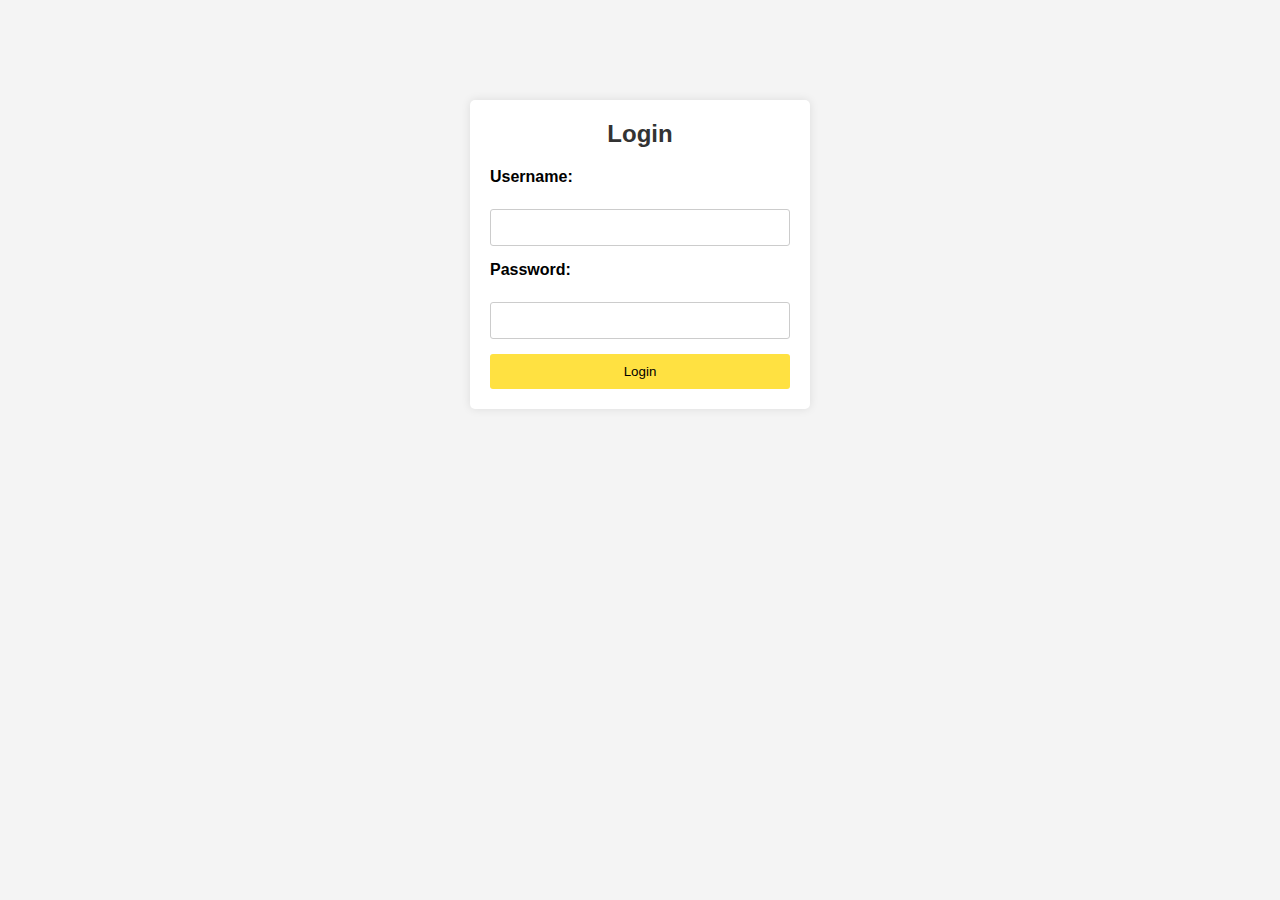
==== commit bb225eb5: "password and login" ====
--- a/index.html
+++ b/index.html
@@ -3,319 +3,31 @@
   <head>
     <meta charset="UTF-8" />
     <meta name="viewport" content="width=device-width, initial-scale=1.0" />
-    <title>VATRAVEL CALCULATOR</title>
-    <link rel="stylesheet" href="test.css" />
+    <title>Document</title>
   </head>
   <body>
-    <div class="container">
-      <h1>VATRAVEL CALCULATOR</h1>
-      <form action="submit" id="tourForm">
-        <div class="formContainer">
-          <div class="firstPart">
-            <div class="pax">
-              <label for="paxFrom">Pax From</label><br />
-              <input type="number" id="paxFrom" value="1" /><br />
-              <label for="paxTo">Pax To</label><br />
-              <input type="number" id="paxTo" value="10" />
-            </div>
-            <div class="guide">
-              <label for="guidePerday">Guide price per day</label><br />
-              <input type="number" id="guidePerday" value="0" /><br />
-              <label for="guideDays">Guide Service Days</label><br />
-              <input type="number" id="guideDays" value="0" />
-            </div>
-            <div class="guideTransfer">
-              <label for="transferRate">Guide transfer rate</label><br />
-              <input type="number" id="transferRate" value="0" /><br />
-              <label for="numberOfTransfers">Number of transfers</label><br />
-              <input type="number" id="numberOfTransfers" value="0" />
-            </div>
-            <div class="meals">
-              <label for="mealQuantity">Number of Meals</label><br />
-              <input type="number" id="mealQuantity" value="0" /><br />
-              <label for="mealPrice">Meal price</label><br />
-              <input type="number" id="mealPrice" value="0" />
-            </div>
-            <div class="galaDinner">
-              <label for="galaDinner">No of Gala dinners</label><br />
-              <input type="number" id="galaDinner" value="1" /><br />
-              <label for="galaDinnerPrice">Price of Gala dinner</label><br />
-              <input type="number" id="galaDinnerPrice" value="0" />
-            </div>
-            <div class="guideDriverExpenses">
-              <label for="guideDriverHotel">Guide+Driver Hotel</label><br />
-              <input type="number" id="guideDriverHotel" value="0" /><br />
-              <label for="guideDriverMeal">Guide+Driver Meal</label><br />
-              <input type="number" id="guideDriverMeal" value="0" />
-            </div>
-            <div class="profit">
-              <label for="profit">Profit per person</label><br />
-              <input type="number" id="profit" value="0" />
-              <label for="taxAndRisk">Taxes&Risk(12%)</label><br />
-              <input type="number" value="12" readonly />
-            </div>
-          </div>
-          <div class="hotels">
-            <div class="hotelSection">
-              <h1>Baku Hotel</h1>
-              <div class="hotelDetails">
-                <div class="single">
-                  <label for="bakuSingle">Single</label><br />
-                  <input
-                    type="number"
-                    id="bakuSingle"
-                    value="0"
-                    class="hotelSingle"
-                  />
-                </div>
-                <div class="double">
-                  <label for="bakuDouble">Double</label><br />
-                  <input
-                    type="number"
-                    id="bakuDouble"
-                    value="0"
-                    class="hotelDouble"
-                  />
-                </div>
-                <div class="nights">
-                  <label for="bakuNights">Nights</label><br />
-                  <input
-                    type="number"
-                    id="bakuNights"
-                    value="0"
-                    class="hotelNights"
-                  />
-                </div>
-              </div>
-            </div>
-            <div class="hotelSection">
-              <h1>Shaki Hotel</h1>
-              <div class="hotelDetails">
-                <div class="single">
-                  <label for="shakiSingle">Single</label><br />
-                  <input
-                    type="number"
-                    id="shakiSingle"
-                    value="0"
-                    class="hotelSingle"
-                  />
-                </div>
-                <div class="double">
-                  <label for="shakiDouble">Double</label><br />
-                  <input
-                    type="number"
-                    id="shakiDouble"
-                    value="0"
-                    class="hotelDouble"
-                  />
-                </div>
-                <div class="nights">
-                  <label for="shakiNights">Nights</label><br />
-                  <input
-                    type="number"
-                    id="shakiNights"
-                    value="0"
-                    class="hotelNights"
-                  />
-                </div>
-              </div>
-            </div>
-            <div class="hotelSection">
-              <h1>Ganja Hotel</h1>
-              <div class="hotelDetails">
-                <div class="single">
-                  <label for="ganjaSingle">Single</label><br />
-                  <input
-                    type="number"
-                    id="ganjaSingle"
-                    value="0"
-                    class="hotelSingle"
-                  />
-                </div>
-                <div class="double">
-                  <label for="ganjaDouble">Double</label><br />
-                  <input
-                    type="number"
-                    id="ganjaDouble"
-                    value="0"
-                    class="hotelDouble"
-                  />
-                </div>
-                <div class="nights">
-                  <label for="ganjaNights">Nights</label><br />
-                  <input
-                    type="number"
-                    id="ganjaNights"
-                    value="0"
-                    class="hotelNights"
-                  />
-                </div>
-              </div>
-            </div>
-            <div class="hotelSection">
-              <h1>Other Hotel</h1>
-              <div class="hotelDetails">
-                <div class="single">
-                  <label for="otherSingle">Single</label><br />
-                  <input
-                    type="number"
-                    id="otherSingle"
-                    value="0"
-                    class="hotelSingle"
-                  />
-                </div>
-                <div class="double">
-                  <label for="otherDouble">Double</label><br />
-                  <input
-                    type="number"
-                    id="otherDouble"
-                    value="0"
-                    class="hotelDouble"
-                  />
-                </div>
-                <div class="nights">
-                  <label for="otherNights">Nights</label><br />
-                  <input
-                    type="number"
-                    id="otherNights"
-                    value="0"
-                    class="hotelNights"
-                  />
-                </div>
-              </div>
-            </div>
-          </div>
+    <!DOCTYPE html>
+    <html lang="en">
+      <head>
+        <meta charset="UTF-8" />
+        <meta name="viewport" content="width=device-width, initial-scale=1.0" />
+        <title>Login</title>
+        <link rel="stylesheet" href="login.css" />
+      </head>
+      <body>
+        <div class="login-container">
+          <h2>Login</h2>
+          <form id="loginForm">
+            <label for="username">Username:</label><br />
+            <input type="text" id="username" name="username" /><br />
+            <label for="password">Password:</label><br />
+            <input type="password" id="password" name="password" /><br />
+            <button type="submit">Login</button>
+          </form>
+        </div>
 
-          <div class="transportation">
-            <h1>Transportation</h1>
-            <div class="cars">
-              <div class="sedan">
-                <label for="sedan">Sedan (1-2 )</label><br />
-                <input type="number" id="sedan" value="0" />
-              </div>
-              <div class="minivan">
-                <label for="minivan">Minivan (3-4 )</label><br />
-                <input type="number" id="minivan" value="0" />
-              </div>
-              <div class="sprinter">
-                <label for="sprinter">Sprinter (5-12 )</label><br />
-                <input type="number" id="sprinter" value="0" />
-              </div>
-              <div class="bus">
-                <label for="bus">Bus (12+)</label><br />
-                <input type="number" id="bus" value="0" />
-              </div>
-            </div>
-          </div>
-
-          <div class="museums">
-            <input type="checkbox" id="maidenTower" name="museums" value="15" />
-            <label for="maidenTower">Giz Gala(15)</label><br />
-
-            <input
-              type="checkbox"
-              id="shirvanshahPalace"
-              name="museums"
-              value="15"
-            />
-            <label for="shirvanshahPalace">Shirvans(15)</label><br />
-
-            <input
-              type="checkbox"
-              id="carpetMuseum"
-              name="museums"
-              value="10"
-            />
-            <label for="carpetMuseum">Carpet (10)</label><br />
-
-            <input
-              type="checkbox"
-              id="heydarAliyevCenter"
-              name="museums"
-              value="15"
-            />
-            <label for="heydarAliyevCenter">H.Aliyev C(15)</label><br />
-
-            <input
-              type="checkbox"
-              id="nationalMuseumHistory"
-              name="museums"
-              value="10"
-            />
-            <label for="nationalMuseumHistory">Tarix (10)</label><br />
-
-            <input
-              type="checkbox"
-              id="gobustanRockArt"
-              name="museums"
-              value="10"
-            />
-            <label for="gobustanRockArt">Qobustan(10)</label><br />
-
-            <input type="checkbox" id="mudVolcanos" name="museums" value="5" />
-            <label for="mudVolcanos">Palçıq(5) </label><br />
-
-            <input type="checkbox" id="atashgah" name="museums" value="9" />
-            <label for="atashgah">Atəşgah(9) </label><br />
-
-            <input type="checkbox" id="nobel" name="museums" value="5" />
-            <label for="nobel">Nobel (5) </label><br />
-
-            <input type="checkbox" id="yanardagh" name="museums" value="9" />
-            <label for="yanardagh">Yanardağ(9 AZN)</label><br />
-
-            <input type="checkbox" id="galaReserve" name="museums" value="10" />
-            <label for="galaReserve">Qala (10 AZN)</label><br />
-
-            <input
-              type="checkbox"
-              id="mardakanCastle"
-              name="museums"
-              value="5"
-            />
-            <label for="mardakanCastle">Mərdəkan (5 AZN) </label><br />
-
-            <input type="checkbox" id="diriBaba" name="museums" value="10" />
-            <label for="diriBaba">Diri Baba (10)</label><br />
-
-            <input
-              type="checkbox"
-              id="chuxurGabala"
-              name="museums"
-              value="10"
-            />
-            <label for="chuxurGabala">Çuxur Qəbələ(10)</label><br />
-
-            <input type="checkbox" id="fazil" name="museums" value="5" />
-            <label for="fazil">Fazıl (5)</label><br />
-
-            <input
-              type="checkbox"
-              id="shakiKhansPalace"
-              name="museums"
-              value="10"
-            />
-            <label for="shakiKhansPalace">Xan Sarayı(10 ) </label><br />
-
-            <input type="checkbox" id="kish" name="museums" value="10" />
-            <label for="kish">Kiş (10 AZN)</label><br />
-
-            <input type="checkbox" id="eVisa" name="museums" value="50" />
-            <label for="eVisa">E-Visa (50 AZN) </label><br />
-          </div>
-        </div>
-        <button type="submit" class="calculateBtn">CALCULATE</button>
-      </form>
-      <div id="result">
-        <p id="totalCost"></p>
-        <p id="singleCost"></p>
-
-        <p id="ss"></p>
-        <p id="totalWithProfit"></p>
-        <p id="singleWithProfit"></p>
-      </div>
-    </div>
-
-    <script src="./script.js"></script>
+        <script src="login.js"></script>
+      </body>
+    </html>
   </body>
 </html>
--- a/login.css
+++ b/login.css
@@ -0,0 +1,48 @@
+body {
+  font-family: Arial, sans-serif;
+  background-color: #f4f4f4;
+  margin: 0;
+  padding: 0;
+}
+
+.login-container {
+  max-width: 300px;
+  margin: 100px auto;
+  padding: 20px;
+  background-color: #fff;
+  border-radius: 5px;
+  box-shadow: 0 0 10px rgba(0, 0, 0, 0.1);
+}
+
+h2 {
+  margin-top: 0;
+  text-align: center;
+  color: #333;
+}
+
+label {
+  display: block;
+  margin-bottom: 5px;
+  font-weight: bold;
+}
+
+input[type="text"],
+input[type="password"] {
+  width: 100%;
+  padding: 10px;
+  margin-bottom: 15px;
+  border: 1px solid #ccc;
+  border-radius: 3px;
+  box-sizing: border-box;
+}
+
+button {
+  width: 100%;
+  padding: 10px;
+  background-color: #ffe141;
+
+  border: none;
+  border-radius: 3px;
+  cursor: pointer;
+  transition: background-color 0.3s ease;
+}
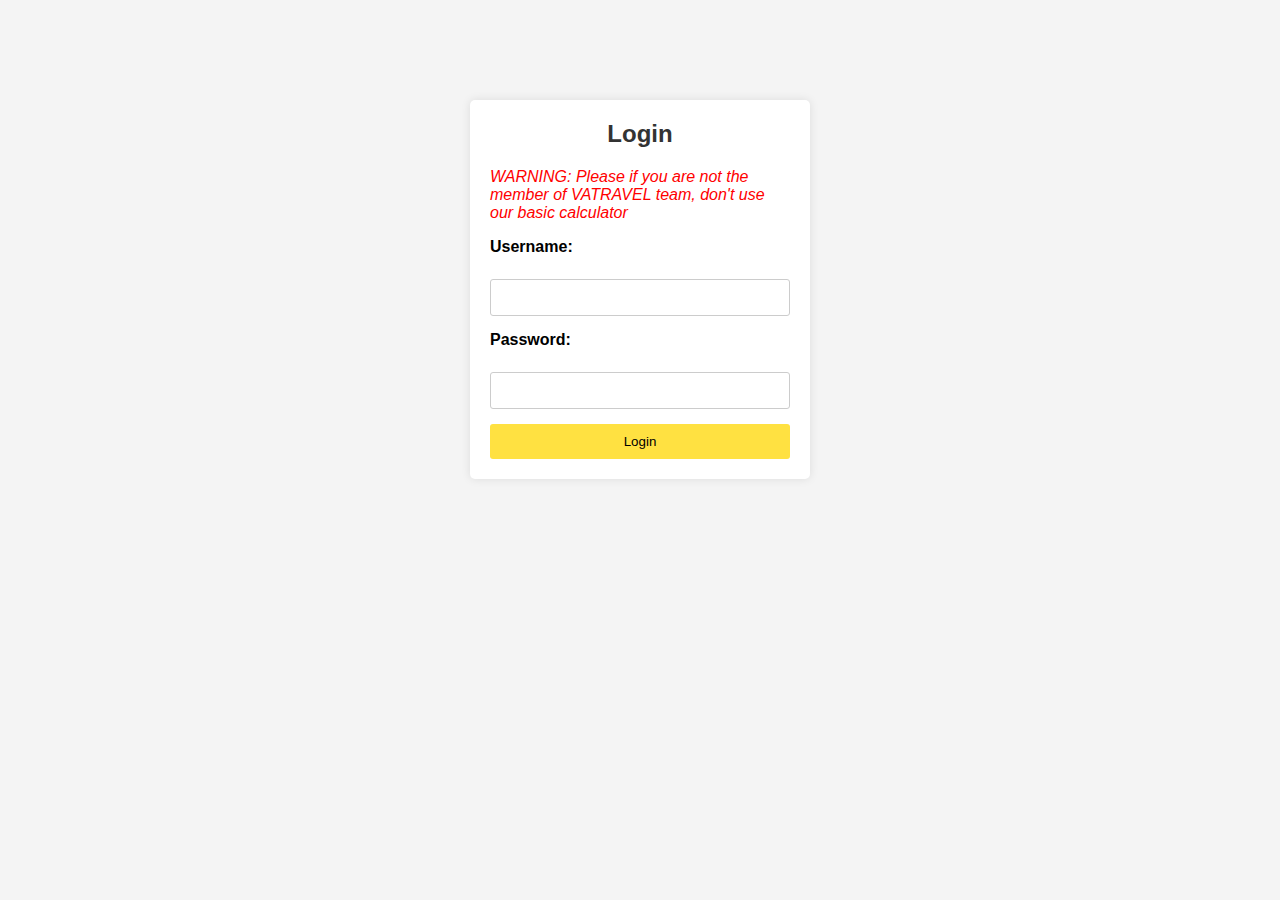
==== commit 9b42bf10: "warning" ====
--- a/index.html
+++ b/index.html
@@ -17,6 +17,10 @@
       <body>
         <div class="login-container">
           <h2>Login</h2>
+          <p class="warning">
+            WARNING: Please if you are not the member of VATRAVEL team, don't
+            use our basic calculator
+          </p>
           <form id="loginForm">
             <label for="username">Username:</label><br />
             <input type="text" id="username" name="username" /><br />
--- a/login.css
+++ b/login.css
@@ -46,3 +46,9 @@
   cursor: pointer;
   transition: background-color 0.3s ease;
 }
+
+.warning {
+  color: #ff0000; /* Red color for warning */
+  font-style: italic;
+  margin-top: 10px;
+}
